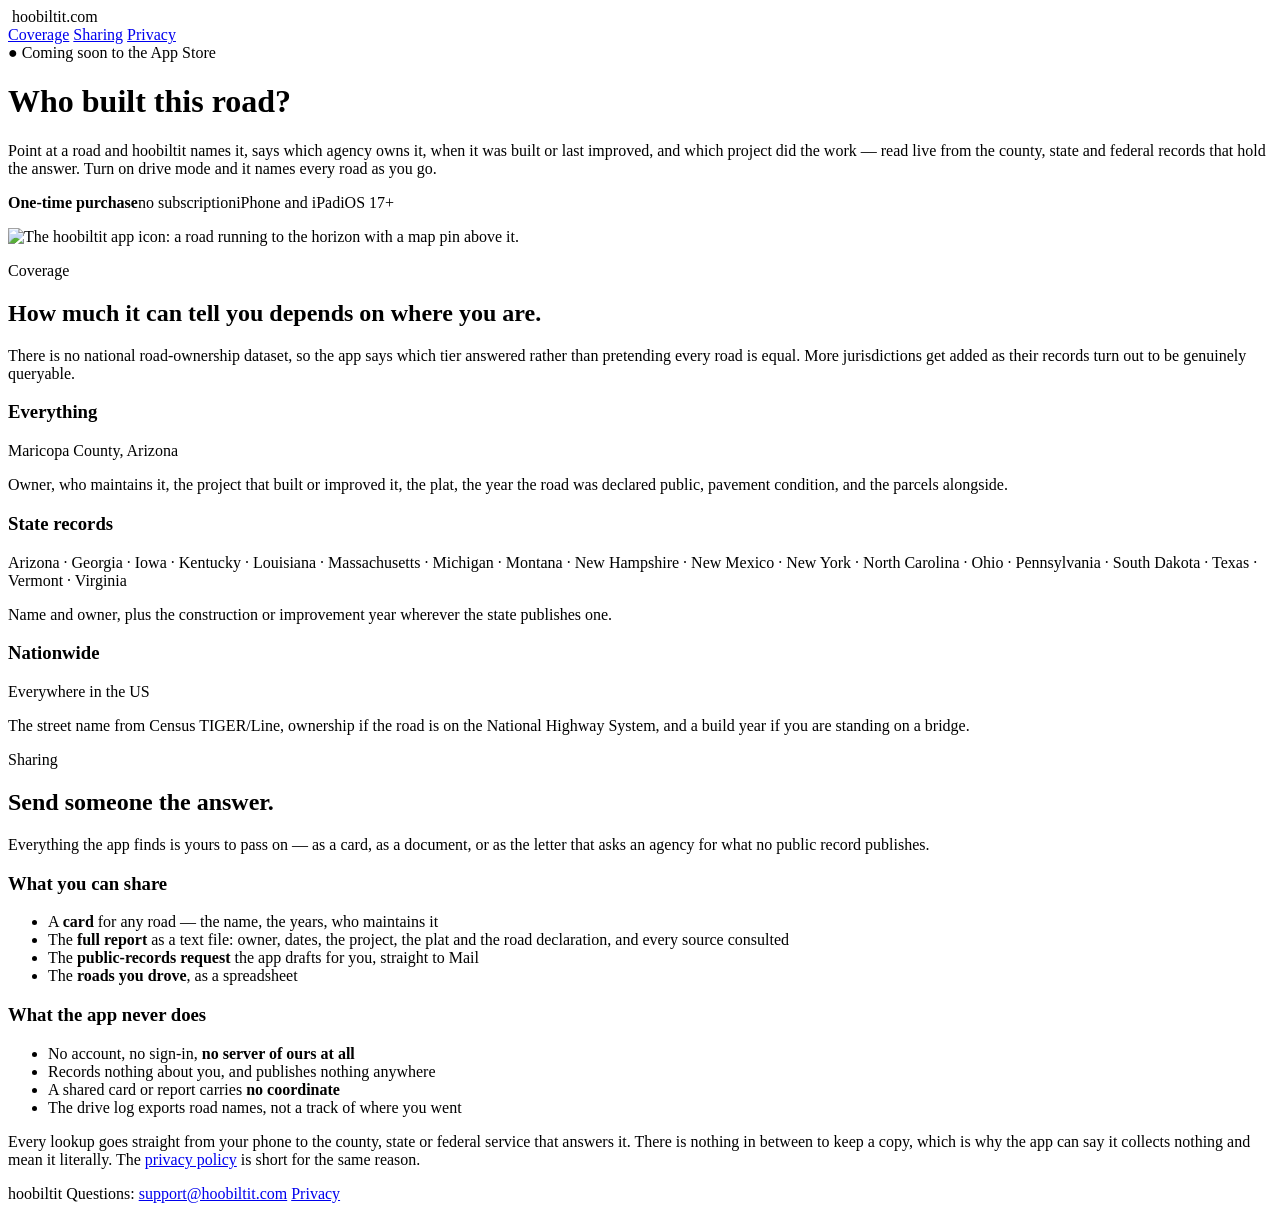
==== website/index.html @ 41788d70 "Ship New Hampshire, Montana and South Dakota; unify the ownership decode Two of these three were rej" ====
<!doctype html>
<html lang="en">
<head>
<meta charset="utf-8">
<meta name="viewport" content="width=device-width, initial-scale=1">
<title>hoobiltit — who built this road?</title>
<meta name="description" content="An iPhone and iPad app that names the road under you and tells you who owns it, when it was built, and which project built it — reading the county, state and federal records directly. Coming soon to the App Store.">
<link rel="icon" type="image/png" sizes="32x32" href="/assets/favicon-32.png">
<link rel="apple-touch-icon" href="/assets/icon-180.png">
<link rel="stylesheet" href="/assets/site.css?v=20260907c">
<!-- Google tag (gtag.js) with Consent Mode v2 — defaults are set in consent.js,
     which must load before gtag.js. -->
<script src="/assets/consent.js?v=20260907c"></script>
<script async src="https://www.googletagmanager.com/gtag/js?id=G-L46G8VYPYH"></script>
<meta name="theme-color" content="#1a1d23">
<meta property="og:type" content="website">
<meta property="og:title" content="hoobiltit — who built this road?">
<meta property="og:description" content="Drop a pin on any road and get the owning jurisdiction, the year, and the project that built it — straight from the public records. iPhone and iPad. Coming soon.">
<meta property="og:url" content="https://hoobiltit.com/">
<meta property="og:image" content="https://hoobiltit.com/assets/icon-512.png">
<meta name="twitter:card" content="summary">
</head>
<body>

<header>
  <div class="wrap bar">
    <img src="/assets/icon-180.png" alt="">
    <span class="name">hoobiltit.com</span>
    <nav>
      <a href="#coverage">Coverage</a>
      <a href="#share" data-opt>Sharing</a>
      <a href="/privacy.html">Privacy</a>
    </nav>
  </div>
</header>

<main>
  <div class="hero">
    <div class="wrap hero-grid">
      <div>
        <span class="badge">● Coming soon to the App Store</span>
        <h1>Who built <span class="accent">this road</span>?</h1>
        <p class="lede">Point at a road and hoobiltit names it, says which agency owns it, when it
          was built or last improved, and which project did the work — read live from the county,
          state and federal records that hold the answer. Turn on drive mode and it names every
          road as you go.</p>
        <p class="price-line">
          <b>One-time purchase</b><span>no subscription</span><span>iPhone and iPad</span><span>iOS 17+</span>
        </p>
      </div>
      <div class="hero-art">
        <img src="/assets/icon-512.png" alt="The hoobiltit app icon: a road running to the horizon with a map pin above it.">
      </div>
    </div>
  </div>

  <div class="tiers" id="coverage">
    <div class="wrap">
      <p class="eyebrow">Coverage</p>
      <h2>How much it can tell you depends on where you are.</h2>
      <p class="sub">There is no national road-ownership dataset, so the app says which tier
        answered rather than pretending every road is equal. More jurisdictions get added as their
        records turn out to be genuinely queryable.</p>
      <div class="cards">
        <div class="card t1">
          <h3>Everything</h3>
          <p class="where">Maricopa County, Arizona</p>
          <p>Owner, who maintains it, the project that built or improved it, the plat, the year the
            road was declared public, pavement condition, and the parcels alongside.</p>
        </div>
        <div class="card t2">
          <h3>State records</h3>
          <p class="where">Arizona · Georgia · Iowa · Kentucky · Louisiana · Massachusetts · Michigan · Montana · New Hampshire · New Mexico · New York · North Carolina · Ohio · Pennsylvania · South Dakota · Texas · Vermont · Virginia</p>
          <p>Name and owner, plus the construction or improvement year wherever the state publishes
            one.</p>
        </div>
        <div class="card">
          <h3>Nationwide</h3>
          <p class="where">Everywhere in the US</p>
          <p>The street name from Census TIGER/Line, ownership if the road is on the National
            Highway System, and a build year if you are standing on a bridge.</p>
        </div>
      </div>
    </div>
  </div>

  <div class="pool" id="share">
    <div class="wrap">
      <p class="eyebrow">Sharing</p>
      <h2>Send someone the answer.</h2>
      <p class="sub">Everything the app finds is yours to pass on — as a card, as a document, or
        as the letter that asks an agency for what no public record publishes.</p>

      <div class="split">
        <div class="panel panel-yes">
          <h3>What you can share</h3>
          <ul>
            <li>A <b>card</b> for any road — the name, the years, who maintains it</li>
            <li>The <b>full report</b> as a text file: owner, dates, the project, the plat and
              the road declaration, and every source consulted</li>
            <li>The <b>public-records request</b> the app drafts for you, straight to Mail</li>
            <li>The <b>roads you drove</b>, as a spreadsheet</li>
          </ul>
        </div>
        <div class="panel panel-no">
          <h3>What the app never does</h3>
          <ul>
            <li>No account, no sign-in, <b>no server of ours at all</b></li>
            <li>Records nothing about you, and publishes nothing anywhere</li>
            <li>A shared card or report carries <b>no coordinate</b></li>
            <li>The drive log exports road names, not a track of where you went</li>
          </ul>
        </div>
      </div>

      <p class="pool-note">Every lookup goes straight from your phone to the county, state or
        federal service that answers it. There is nothing in between to keep a copy, which is why
        the app can say it collects nothing and mean it literally. The
        <a href="/privacy.html">privacy policy</a> is short for the same reason.</p>
    </div>
  </div>
</main>

<footer>
  <div class="wrap foot">
    <span class="who">
      <span>hoobiltit</span>
      <span>Questions: <!--email_off--><a href="mailto:support@hoobiltit.com">support@hoobiltit.com</a><!--/email_off--></span>
      <span><a href="/privacy.html">Privacy</a></span>
    </span>
    <nav></nav>
  </div>
</footer>

</body>
</html>
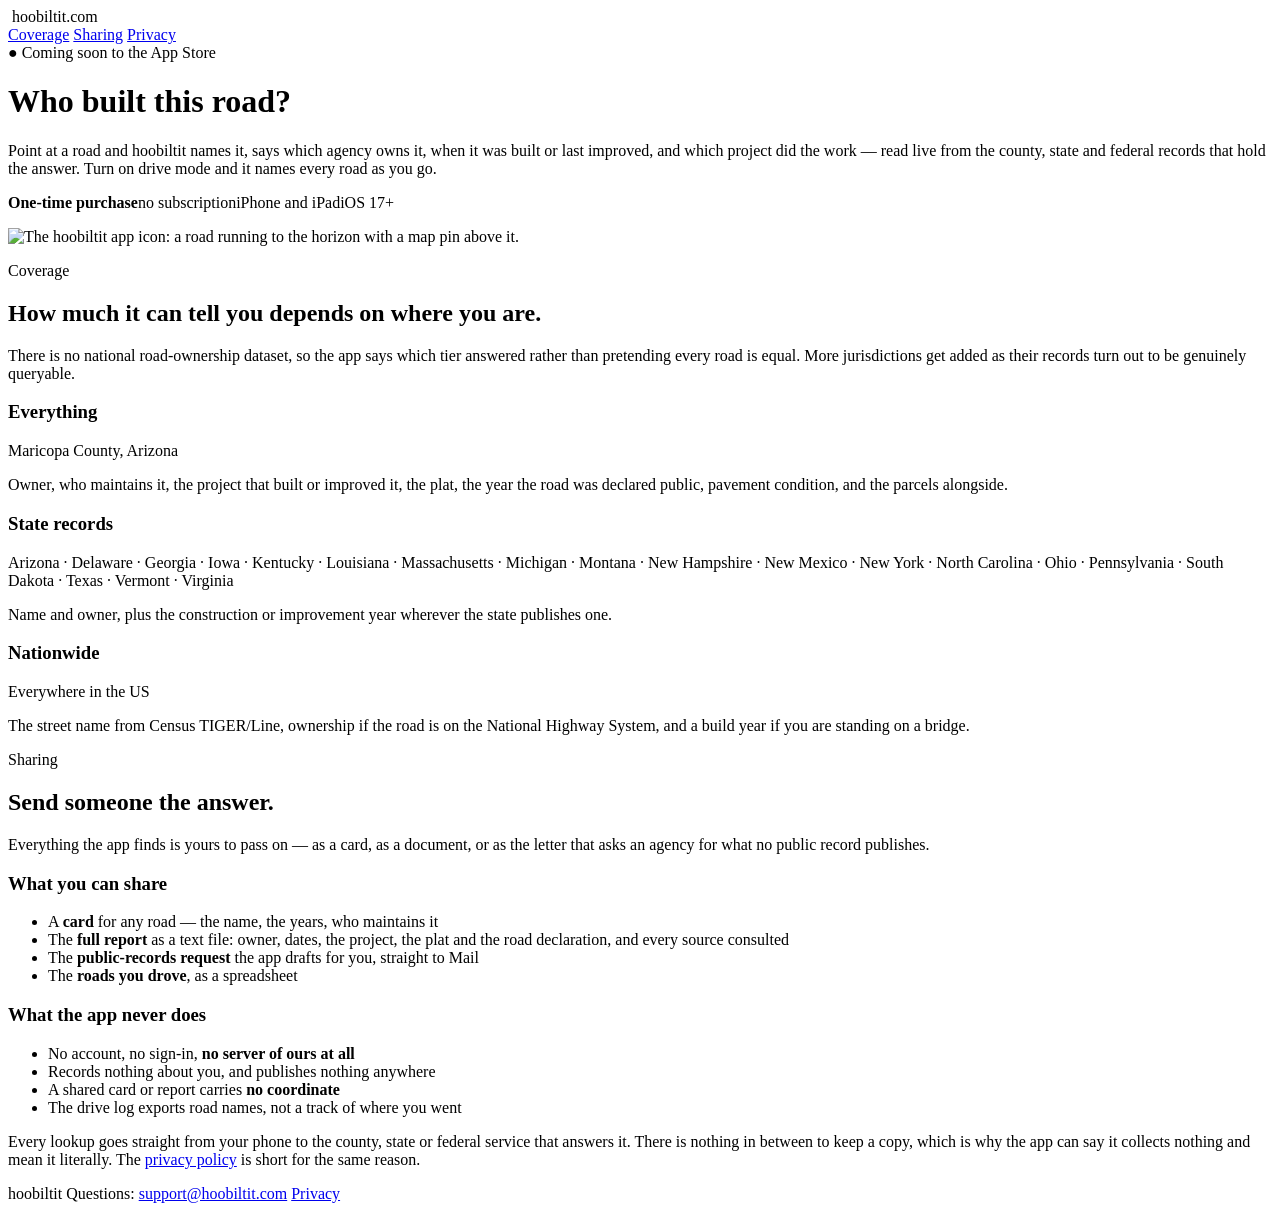
==== commit 969c36bc: "Ship Delaware; reject Rhode Island. All fifty states now recorded Delaware was rejected in an earlie" ====
--- a/website/index.html
+++ b/website/index.html
@@ -70,7 +70,7 @@
         </div>
         <div class="card t2">
           <h3>State records</h3>
-          <p class="where">Arizona · Georgia · Iowa · Kentucky · Louisiana · Massachusetts · Michigan · Montana · New Hampshire · New Mexico · New York · North Carolina · Ohio · Pennsylvania · South Dakota · Texas · Vermont · Virginia</p>
+          <p class="where">Arizona · Delaware · Georgia · Iowa · Kentucky · Louisiana · Massachusetts · Michigan · Montana · New Hampshire · New Mexico · New York · North Carolina · Ohio · Pennsylvania · South Dakota · Texas · Vermont · Virginia</p>
           <p>Name and owner, plus the construction or improvement year wherever the state publishes
             one.</p>
         </div>
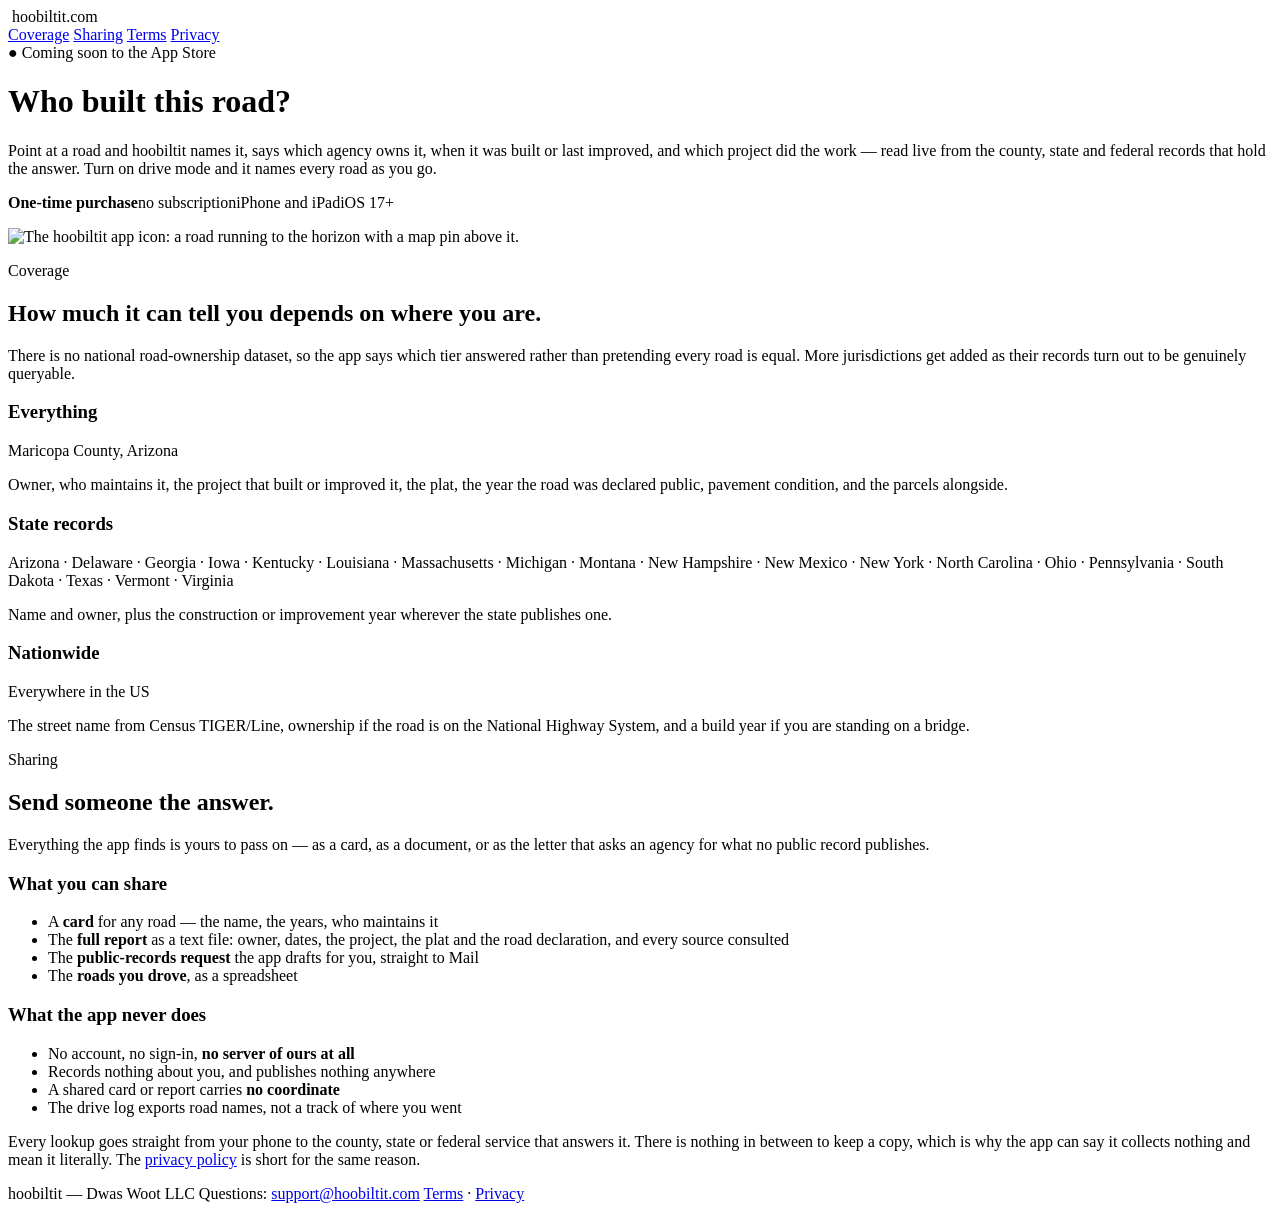
==== commit 580db74f: "Terms of Use, a driving notice, and two defects a document cannot fix Adds website/terms.html and li" ====
--- a/website/index.html
+++ b/website/index.html
@@ -29,6 +29,7 @@
     <nav>
       <a href="#coverage">Coverage</a>
       <a href="#share" data-opt>Sharing</a>
+      <a href="/terms.html">Terms</a>
       <a href="/privacy.html">Privacy</a>
     </nav>
   </div>
@@ -124,9 +125,9 @@
 <footer>
   <div class="wrap foot">
     <span class="who">
-      <span>hoobiltit</span>
+      <span>hoobiltit — Dwas Woot LLC</span>
       <span>Questions: <!--email_off--><a href="mailto:support@hoobiltit.com">support@hoobiltit.com</a><!--/email_off--></span>
-      <span><a href="/privacy.html">Privacy</a></span>
+      <span><a href="/terms.html">Terms</a> · <a href="/privacy.html">Privacy</a></span>
     </span>
     <nav></nav>
   </div>
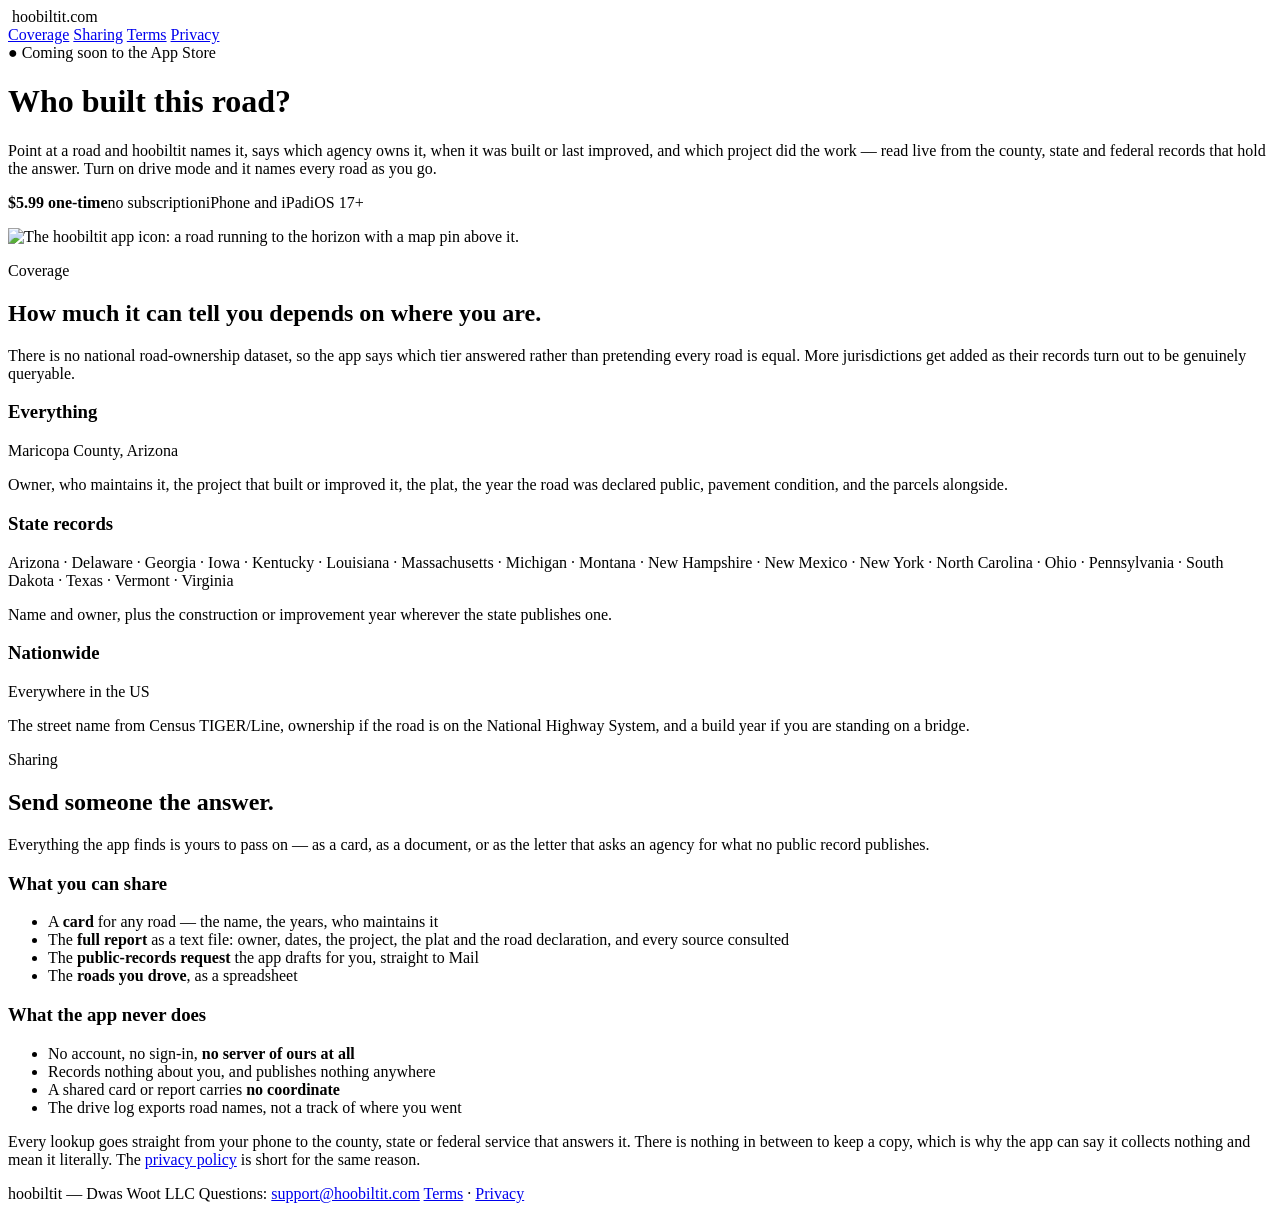
==== commit 83398372: "Put the real price on the landing page The live site says the app is free. It is $5.99, and the page" ====
--- a/website/index.html
+++ b/website/index.html
@@ -46,7 +46,7 @@
           state and federal records that hold the answer. Turn on drive mode and it names every
           road as you go.</p>
         <p class="price-line">
-          <b>One-time purchase</b><span>no subscription</span><span>iPhone and iPad</span><span>iOS 17+</span>
+          <b>$5.99 one-time</b><span>no subscription</span><span>iPhone and iPad</span><span>iOS 17+</span>
         </p>
       </div>
       <div class="hero-art">
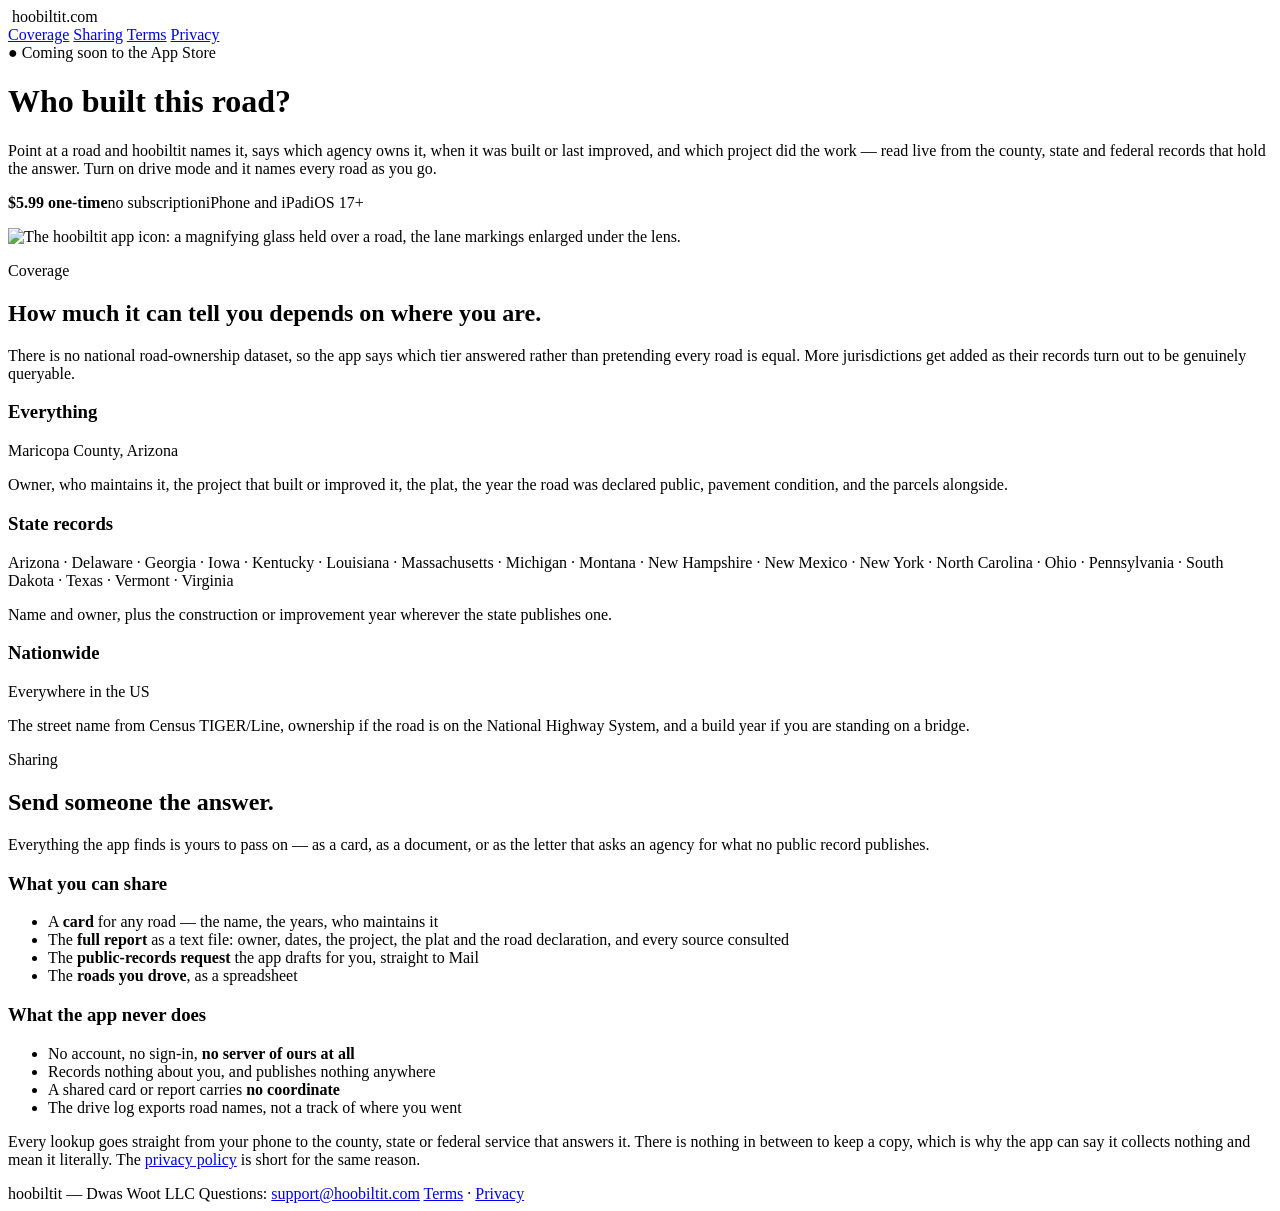
==== commit e15d18ae: "website: regenerate the icons from the new app icon 0b5a7ad replaced the app icon with a magnifying " ====
--- a/website/index.html
+++ b/website/index.html
@@ -5,26 +5,26 @@
 <meta name="viewport" content="width=device-width, initial-scale=1">
 <title>hoobiltit — who built this road?</title>
 <meta name="description" content="An iPhone and iPad app that names the road under you and tells you who owns it, when it was built, and which project built it — reading the county, state and federal records directly. Coming soon to the App Store.">
-<link rel="icon" type="image/png" sizes="32x32" href="/assets/favicon-32.png">
-<link rel="apple-touch-icon" href="/assets/icon-180.png">
-<link rel="stylesheet" href="/assets/site.css?v=20260907c">
+<link rel="icon" type="image/png" sizes="32x32" href="/assets/favicon-32.png?v=20260908a">
+<link rel="apple-touch-icon" href="/assets/icon-180.png?v=20260908a">
+<link rel="stylesheet" href="/assets/site.css?v=20260908a">
 <!-- Google tag (gtag.js) with Consent Mode v2 — defaults are set in consent.js,
      which must load before gtag.js. -->
-<script src="/assets/consent.js?v=20260907c"></script>
+<script src="/assets/consent.js?v=20260908a"></script>
 <script async src="https://www.googletagmanager.com/gtag/js?id=G-L46G8VYPYH"></script>
 <meta name="theme-color" content="#1a1d23">
 <meta property="og:type" content="website">
 <meta property="og:title" content="hoobiltit — who built this road?">
 <meta property="og:description" content="Drop a pin on any road and get the owning jurisdiction, the year, and the project that built it — straight from the public records. iPhone and iPad. Coming soon.">
 <meta property="og:url" content="https://hoobiltit.com/">
-<meta property="og:image" content="https://hoobiltit.com/assets/icon-512.png">
+<meta property="og:image" content="https://hoobiltit.com/assets/icon-512.png?v=20260908a">
 <meta name="twitter:card" content="summary">
 </head>
 <body>
 
 <header>
   <div class="wrap bar">
-    <img src="/assets/icon-180.png" alt="">
+    <img src="/assets/icon-180.png?v=20260908a" alt="">
     <span class="name">hoobiltit.com</span>
     <nav>
       <a href="#coverage">Coverage</a>
@@ -50,7 +50,7 @@
         </p>
       </div>
       <div class="hero-art">
-        <img src="/assets/icon-512.png" alt="The hoobiltit app icon: a road running to the horizon with a map pin above it.">
+        <img src="/assets/icon-512.png?v=20260908a" alt="The hoobiltit app icon: a magnifying glass held over a road, the lane markings enlarged under the lens.">
       </div>
     </div>
   </div>
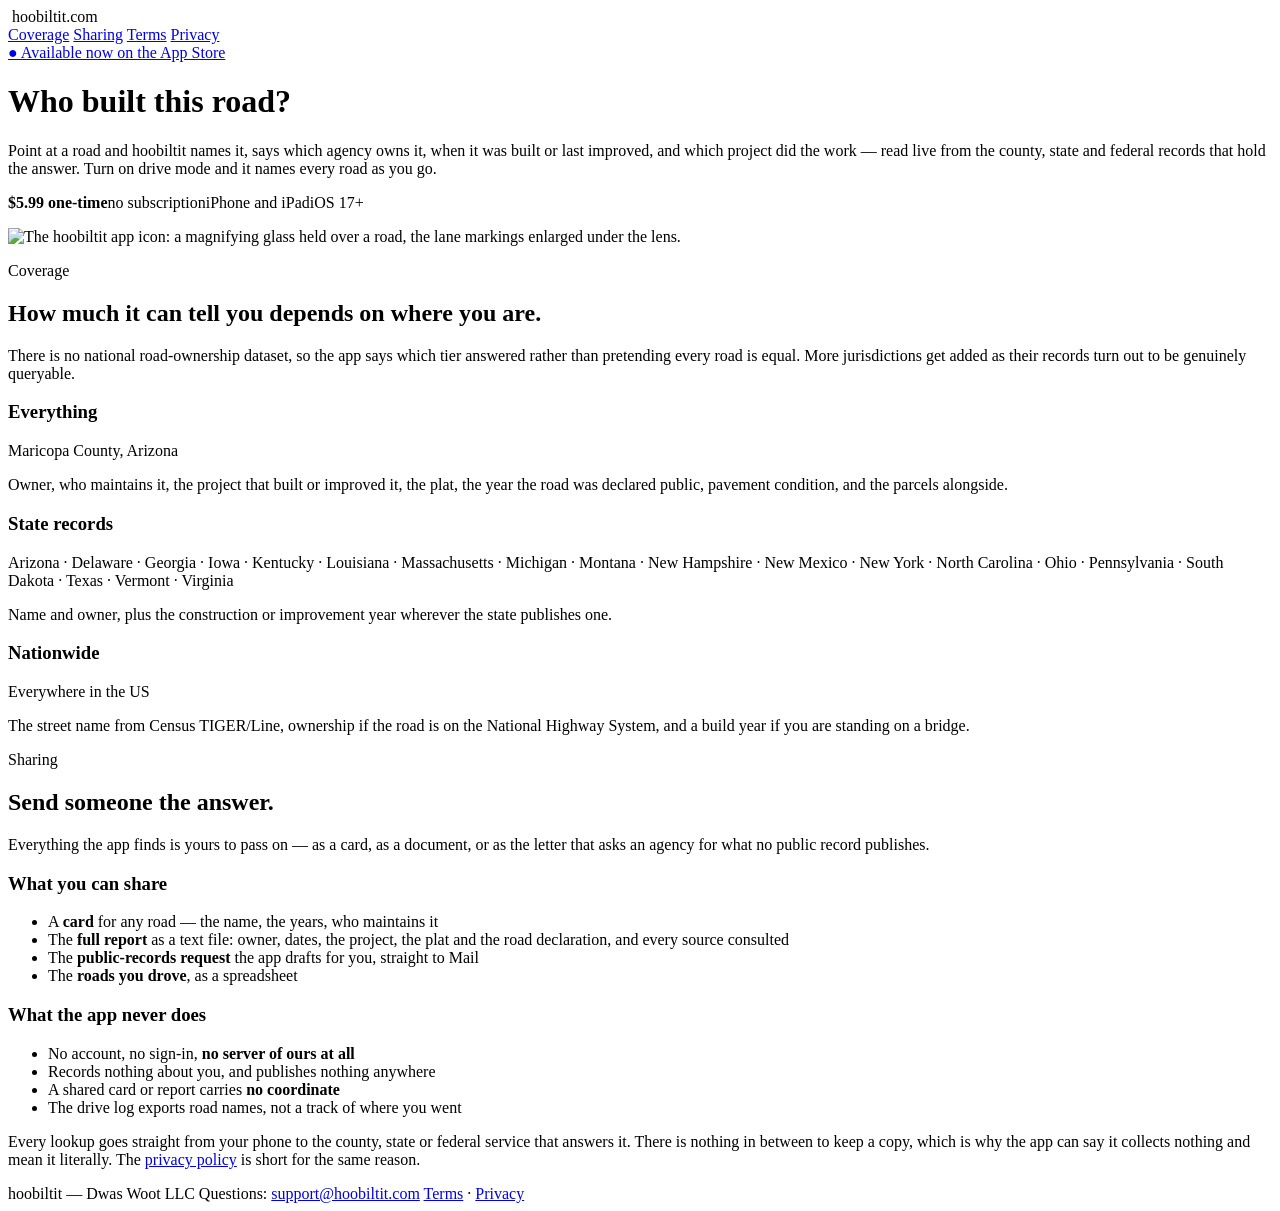
==== commit f00df026: "website: 1.0 is on the App Store The hero badge now links to the store listing instead of saying "Co" ====
--- a/website/index.html
+++ b/website/index.html
@@ -4,7 +4,11 @@
 <meta charset="utf-8">
 <meta name="viewport" content="width=device-width, initial-scale=1">
 <title>hoobiltit — who built this road?</title>
-<meta name="description" content="An iPhone and iPad app that names the road under you and tells you who owns it, when it was built, and which project built it — reading the county, state and federal records directly. Coming soon to the App Store.">
+<meta name="description" content="An iPhone and iPad app that names the road under you and tells you who owns it, when it was built, and which project built it — reading the county, state and federal records directly. Available now on the App Store.">
+<!-- Stable URL first, for crawlers: Google wants the favicon URL to stay put, so it
+     cannot use the ?v= trick. It is served with a short TTL instead. The versioned
+     PNG below is what browsers actually pick, and updates instantly. -->
+<link rel="icon" href="/favicon.ico" sizes="any">
 <link rel="icon" type="image/png" sizes="32x32" href="/assets/favicon-32.png?v=20260908a">
 <link rel="apple-touch-icon" href="/assets/icon-180.png?v=20260908a">
 <link rel="stylesheet" href="/assets/site.css?v=20260908a">
@@ -15,7 +19,7 @@
 <meta name="theme-color" content="#1a1d23">
 <meta property="og:type" content="website">
 <meta property="og:title" content="hoobiltit — who built this road?">
-<meta property="og:description" content="Drop a pin on any road and get the owning jurisdiction, the year, and the project that built it — straight from the public records. iPhone and iPad. Coming soon.">
+<meta property="og:description" content="Drop a pin on any road and get the owning jurisdiction, the year, and the project that built it — straight from the public records. iPhone and iPad, on the App Store now.">
 <meta property="og:url" content="https://hoobiltit.com/">
 <meta property="og:image" content="https://hoobiltit.com/assets/icon-512.png?v=20260908a">
 <meta name="twitter:card" content="summary">
@@ -39,7 +43,7 @@
   <div class="hero">
     <div class="wrap hero-grid">
       <div>
-        <span class="badge">● Coming soon to the App Store</span>
+        <a class="badge" href="https://apps.apple.com/app/id6809232030">● Available now on the App Store</a>
         <h1>Who built <span class="accent">this road</span>?</h1>
         <p class="lede">Point at a road and hoobiltit names it, says which agency owns it, when it
           was built or last improved, and which project did the work — read live from the county,
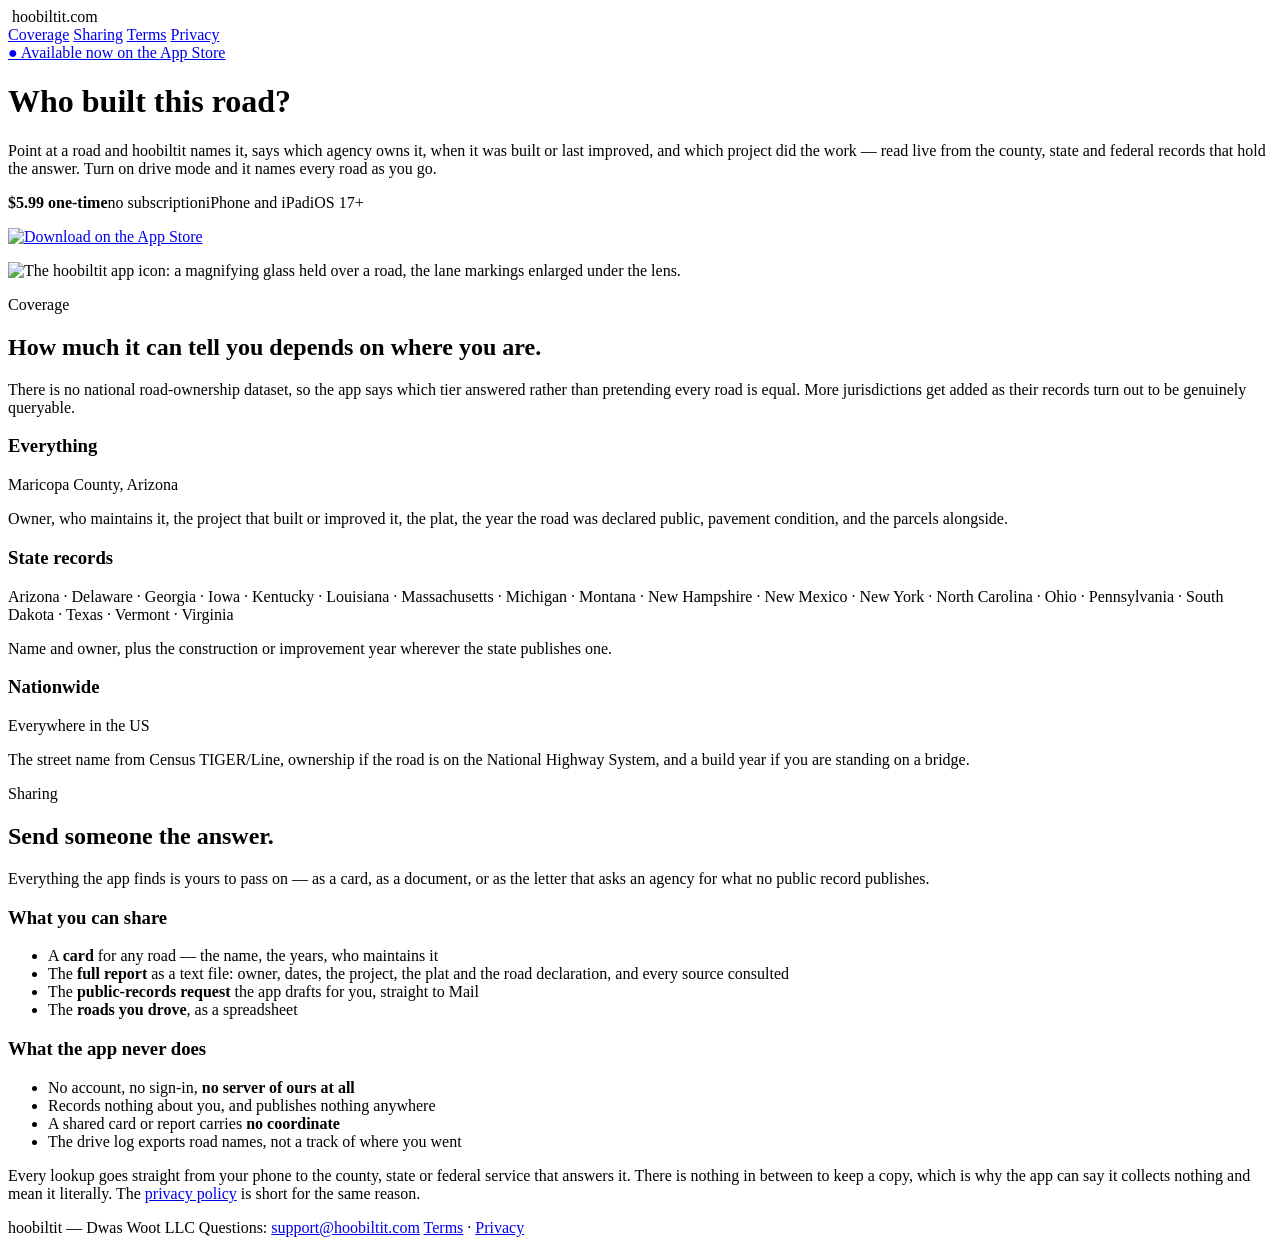
==== commit 8a52e085: "website: search and App Store discovery basics - Smart App Banner (apple-itunes-app) on all three pa" ====
--- a/website/index.html
+++ b/website/index.html
@@ -3,38 +3,62 @@
 <head>
 <meta charset="utf-8">
 <meta name="viewport" content="width=device-width, initial-scale=1">
-<title>hoobiltit — who built this road?</title>
+<title>hoobiltit — who owns and built this road? | iPhone app</title>
 <meta name="description" content="An iPhone and iPad app that names the road under you and tells you who owns it, when it was built, and which project built it — reading the county, state and federal records directly. Available now on the App Store.">
 <!-- Stable URL first, for crawlers: Google wants the favicon URL to stay put, so it
      cannot use the ?v= trick. It is served with a short TTL instead. The versioned
      PNG below is what browsers actually pick, and updates instantly. -->
+<link rel="canonical" href="https://hoobiltit.com/">
 <link rel="icon" href="/favicon.ico" sizes="any">
-<link rel="icon" type="image/png" sizes="32x32" href="/assets/favicon-32.png?v=20260908a">
-<link rel="apple-touch-icon" href="/assets/icon-180.png?v=20260908a">
-<link rel="stylesheet" href="/assets/site.css?v=20260908a">
+<link rel="icon" type="image/png" sizes="32x32" href="/assets/favicon-32.png?v=20260923a">
+<link rel="apple-touch-icon" href="/assets/icon-180.png?v=20260923a">
+<link rel="stylesheet" href="/assets/site.css?v=20260923a">
 <!-- Google tag (gtag.js) with Consent Mode v2 — defaults are set in consent.js,
      which must load before gtag.js. -->
-<script src="/assets/consent.js?v=20260908a"></script>
+<script src="/assets/consent.js?v=20260923a"></script>
 <script async src="https://www.googletagmanager.com/gtag/js?id=G-L46G8VYPYH"></script>
+<!-- Smart App Banner: Safari on iPhone and iPad shows a native Get/Open bar. -->
+<meta name="apple-itunes-app" content="app-id=6809232030">
 <meta name="theme-color" content="#1a1d23">
 <meta property="og:type" content="website">
 <meta property="og:title" content="hoobiltit — who built this road?">
 <meta property="og:description" content="Drop a pin on any road and get the owning jurisdiction, the year, and the project that built it — straight from the public records. iPhone and iPad, on the App Store now.">
 <meta property="og:url" content="https://hoobiltit.com/">
-<meta property="og:image" content="https://hoobiltit.com/assets/icon-512.png?v=20260908a">
-<meta name="twitter:card" content="summary">
+<meta property="og:image" content="https://hoobiltit.com/assets/og-card.png?v=20260923a">
+<meta property="og:image:width" content="1200">
+<meta property="og:image:height" content="630">
+<meta property="og:image:alt" content="hoobiltit: who built this road? An iPhone showing a road card with its owner, classification, traffic and plat.">
+<meta name="twitter:card" content="summary_large_image">
+<!-- Structured data for search. A JSON-LD block is data, never executed, so the edge
+     CSP's ban on inline script does not apply to it. -->
+<script type="application/ld+json">
+{
+  "@context": "https://schema.org",
+  "@type": "SoftwareApplication",
+  "name": "hoobiltit: US Road Information",
+  "alternateName": "hoobiltit",
+  "description": "Point at a road and hoobiltit names it, says which agency owns it, when it was built or last improved, and which project did the work, read live from county, state and federal records.",
+  "operatingSystem": "iOS 17.0 or later",
+  "applicationCategory": "ReferenceApplication",
+  "url": "https://hoobiltit.com/",
+  "downloadUrl": "https://apps.apple.com/app/id6809232030",
+  "image": "https://hoobiltit.com/assets/icon-512.png",
+  "offers": {"@type": "Offer", "price": "5.99", "priceCurrency": "USD"},
+  "publisher": {"@type": "Organization", "name": "Dwas Woot LLC"}
+}
+</script>
 </head>
 <body>
 
 <header>
   <div class="wrap bar">
-    <img src="/assets/icon-180.png?v=20260908a" alt="">
+    <img src="/assets/icon-180.png?v=20260923a" alt="">
     <span class="name">hoobiltit.com</span>
     <nav>
       <a href="#coverage">Coverage</a>
       <a href="#share" data-opt>Sharing</a>
-      <a href="/terms.html">Terms</a>
-      <a href="/privacy.html">Privacy</a>
+      <a href="/terms">Terms</a>
+      <a href="/privacy">Privacy</a>
     </nav>
   </div>
 </header>
@@ -52,9 +76,12 @@
         <p class="price-line">
           <b>$5.99 one-time</b><span>no subscription</span><span>iPhone and iPad</span><span>iOS 17+</span>
         </p>
+        <p class="store"><a href="https://apps.apple.com/app/id6809232030"><img
+          src="/assets/app-store-badge.svg?v=20260923a" width="150" height="50"
+          alt="Download on the App Store"></a></p>
       </div>
       <div class="hero-art">
-        <img src="/assets/icon-512.png?v=20260908a" alt="The hoobiltit app icon: a magnifying glass held over a road, the lane markings enlarged under the lens.">
+        <img src="/assets/icon-512.png?v=20260923a" alt="The hoobiltit app icon: a magnifying glass held over a road, the lane markings enlarged under the lens.">
       </div>
     </div>
   </div>
@@ -121,7 +148,7 @@
       <p class="pool-note">Every lookup goes straight from your phone to the county, state or
         federal service that answers it. There is nothing in between to keep a copy, which is why
         the app can say it collects nothing and mean it literally. The
-        <a href="/privacy.html">privacy policy</a> is short for the same reason.</p>
+        <a href="/privacy">privacy policy</a> is short for the same reason.</p>
     </div>
   </div>
 </main>
@@ -131,7 +158,7 @@
     <span class="who">
       <span>hoobiltit — Dwas Woot LLC</span>
       <span>Questions: <!--email_off--><a href="mailto:support@hoobiltit.com">support@hoobiltit.com</a><!--/email_off--></span>
-      <span><a href="/terms.html">Terms</a> · <a href="/privacy.html">Privacy</a></span>
+      <span><a href="/terms">Terms</a> · <a href="/privacy">Privacy</a></span>
     </span>
     <nav></nav>
   </div>
